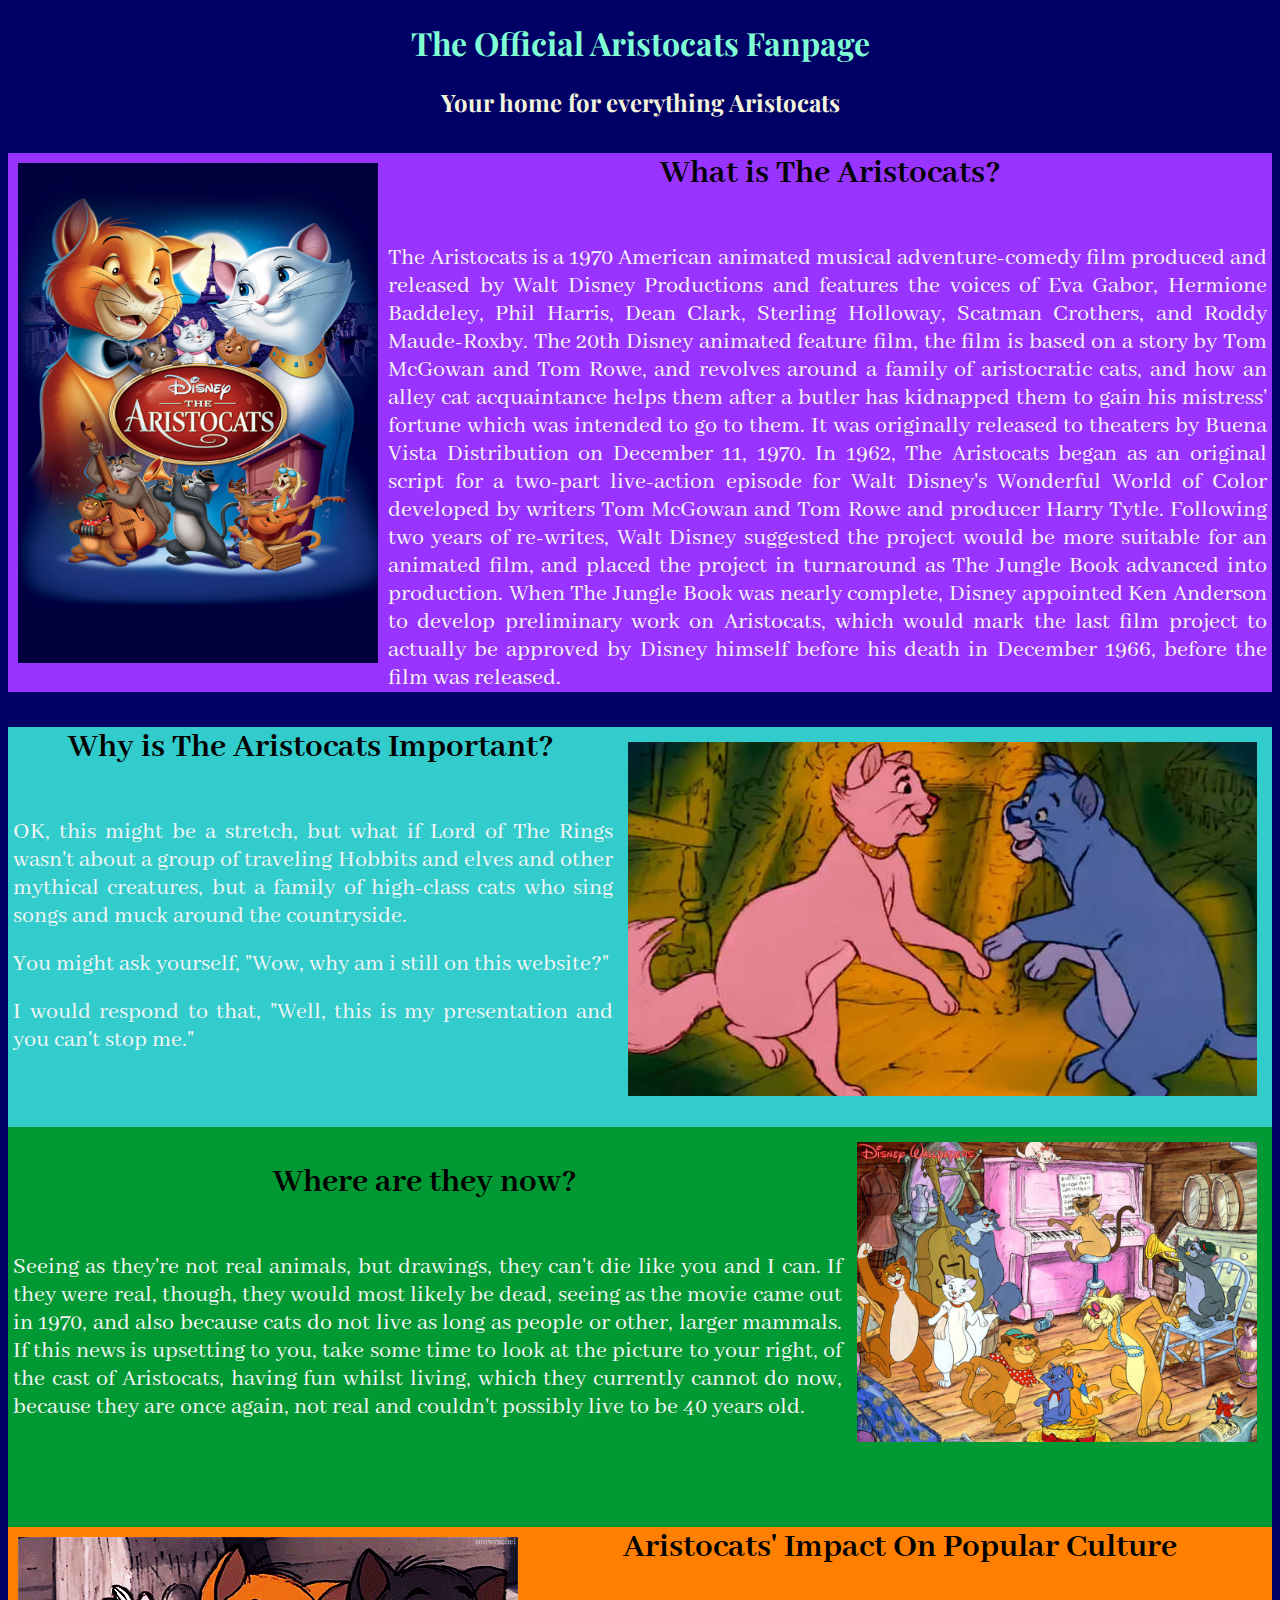
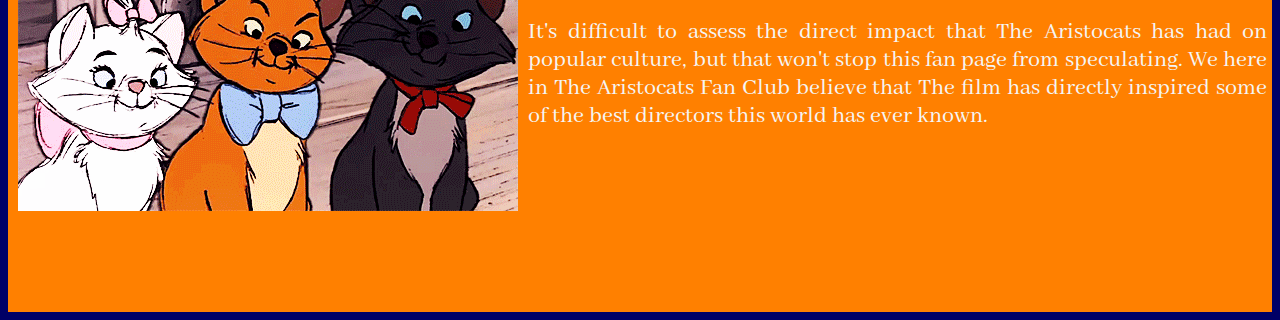
==== index.html @ b543c955 "This project is a exploration on the current fear-mongering state of websites like infowar and the w" ====
<!doctype html>

<html>

<head>
    <link href="https://fonts.googleapis.com/css?family=Abhaya+Libre|Playfair+Display|Roboto+Slab" rel="stylesheet">

    <title>Aristocats Fanpage</title>
    <link rel="stylesheet" type="text/css" href="style.css">

    <script src="script.js" type="text/javascript">
    </script>

    <script src="https://ajax.googleapis.com/ajax/libs/jquery/3.1.1/jquery.min.js">
    </script>

</head>

<body>

    <h1>The Official Aristocats Fanpage</h1>
    <h2>Your home for everything Aristocats</h2>

    <div id="firstdiv">
        <span id="target1" onclick="swapdiv('target1', 'source1')">
    <img id="aristocats-cover" src="aristocats-cover.jpeg" alt="some-cats" style="width:360px; height:500px;">
    
    <h3>What is The Aristocats?</h3>
    <p>The Aristocats is a 1970 American animated musical adventure-comedy film produced and released by Walt Disney Productions and features the voices of Eva Gabor, Hermione Baddeley, Phil Harris, Dean Clark, Sterling Holloway, Scatman Crothers, and Roddy Maude-Roxby. The 20th Disney animated feature film, the film is based on a story by Tom McGowan and Tom Rowe, and revolves around a family of aristocratic cats, and how an alley cat acquaintance helps them after a butler has kidnapped them to gain his mistress' fortune which was intended to go to them. It was originally released to theaters by Buena Vista Distribution on December 11, 1970. In 1962, The Aristocats began as an original script for a two-part live-action episode for Walt Disney's Wonderful World of Color developed by writers Tom McGowan and Tom Rowe and producer Harry Tytle. Following two years of re-writes, Walt Disney suggested the project would be more suitable for an animated film, and placed the project in turnaround as The Jungle Book advanced into production. When The Jungle Book was nearly complete, Disney appointed Ken Anderson to develop preliminary work on Aristocats, which would mark the last film project to actually be approved by Disney himself before his death in December 1966, before the film was released.</p>
    </span>
    </div>

    <div id="div1" style="display:none;">
        <span id="source1">
        <img id="aristocats-cover" src="bushknew3.jpg" alt="bushiebush" style="width:360px; height:500px;">
        
        <h3>George Bush is the Anti-Christ</h3>
        <p>Revelation says the number of the beast (the Antichrist) is 666 – it does not say this is the number of his name, though that could be part of it, but it cannot only be connected to his name or else it would have simply said so, and saved us the trouble of broadening our search.  It indicates that we are to construct the number by compiling individual digits "Six hundred threescore and six", so let's use his name for the first 6, and go on to the second number used by numerologists, the date of his birth.</p>

<p>Mr. Bush was born July 6, 1946.  If you add up all the digits in his date of birth  you get 7+6+1+9+4+6 = 33 = 3+3 = 6.  There - now we have our second six.</p> 

        <p>The third number used by numerologists is the "fate" number.  Many numerologists find the fate, destiny or ‘lucky’ number by simply taking the day of the month of your birth (and reducing if necessary) – since Bush’s birth day is the 6th of July – no reduction is necessary. </p>
        </span>
    </div>

    <div id="seconddiv">
        <span id="target2" onclick="swapdiv('target2', 'source2')">
    <img id="dancing-cats" src="dancing-cats.jpeg" alt="some-cats-dancing" style="width:629px; height:354px;">
    <h3>Why is The Aristocats Important?</h3>
    
    <p>OK, this might be a stretch, but what if Lord of The Rings wasn't about a group of traveling Hobbits and elves and other mythical creatures, but a family of high-class cats who sing songs and muck around the countryside. 
        <p>You might ask yourself, "Wow, why am i still on this website?"</p>
        <p>I would respond to that, "Well, this is my presentation and you can't stop me."  </p>
    </span>
    </div>

    <div id="div2" style="display:none;">
        <span id="source2">
        <img id="dancing-cats" src="devil-obama.jpg" alt="badobama" style="width:480px; height:360px;">
        
        <h3>Barack Obama is also The Anti-Christ</h3>
        <p>“Here is wisdom. Let him that hath understanding count the number of the beast: for it is the number of a man; and his number is Six hundred threescore and six.” Revelation 13:18 His number will identify him. 666
        
        <p>6 + 6 + 6 = 18 is the total number of letters in the name Barack Hussein Obama.</p>
        </span>
    </div>

    <div class="sassydiv">
        <span id="target3" onclick="swapdiv('target3', 'source3')">
        <img id="somanycats" src="somanycats.jpg" alt="toomanycats" style="width:400px; height 200px;">
      <h3>Where are they now?</h3>
    <p>Seeing as they're not real animals, but drawings, they can't die like you and I can. If they were real, though, they would most likely be dead, seeing as the movie came out in 1970, and also because cats do not live as long as people or other, larger mammals. If this news is upsetting to you, take some time to look at the picture to your right, of the cast of Aristocats, having fun whilst living, which they currently cannot do now, because they are once again, not real and couldn't possibly live to be 40 years old.
   </p>
    </span>
    </div>

    <div id="div3" style="display:none;">
        <span id="source3">
        <img id="somanycats" src="the-truth.png" alt="bushiebush" style="width:600px; height:350px;">
        
        <h3>The Cover-Up</h3>
        <p>The kingdom’s involvement was deliberately covered up at the highest levels of our government. Investigations were throttled. Co-conspirators were let off the hook.</p>
            
       <p> Everyone from Join Terrorism Task Force members to FBI agents and Virginia law enforcement say that despite evidence leading to the Saudi Embassy in Washington, investigations were derailed repeatedly by higher ups.</p>
            
        <p>Those sources say the pages missing from the 9/11 congressional inquiry report details ‘incontrovertible evidence’ gathered from both CIA and FBI case files of official Saudi assistance for at least two of the Saudi hijackers who settled in San Diego.</p>
        </span>
    </div>

    <div id="divfour">
        <span id="target4" onclick="swapdiv('target4', 'source4')">
    <img id="nosecats" src="giphy.gif" alt="too_hot_for_tv" style="width:500px; height:274px;">
        <h3>Aristocats' Impact On Popular Culture</h3>
    <p>It's difficult to assess the direct impact that The Aristocats has had on popular culture, but that won't stop this fan page from speculating. We here in The Aristocats Fan Club believe that The film has directly inspired some of the best directors this world has ever known.</p>
    </span>
    </div>

    <div id="div4" style="display:none;">
        <span id="source4">
        <img id="nosecats" src="hqdefault.jpg" alt="truth" style="width:480px; height:360px;">
        
        <h3>9/11 Was an Inside Job</h3>
        <p>To sum it all up:</p>
        <ul>
            <li>The last two presidents were botht he anti-christ</li>
            <li>9/11 was an inside job</li>
            <li>The Aristocats are the only solace in a world filled with hate and devil-spawned presidents.</li>
            <li><a href="https://www.youtube.com/watch?v=q6EoRBvdVPQ">And This Video</a></li>
            </ul>
        </span>
    </div>

</body>

</html>
---- style.css ----
h1 {
  color: aquamarine;
  text-align: center;
  font-family: 'Playfair Display', serif; }

h1:hover {
  font-size: 40px;
  transition: .5s; }

h2 {
  color: beige;
  text-align: center;
  font-family: 'Playfair Display', serif; }

body {
  text-align: justify;
  background-color: #000066; }

#aristocats-cover {
  float: left;
  margin: 10px; }

#firstdiv {
  width: 100%;
  min-height: 530px;
  background-color: #9933ff; }

#firstdiv:hover {
  min-height: 545px;
  background-color: #cc99ff;
  transition: .4s; }

#seconddiv {
  width: 100%;
  min-height: 400px;
  background-color: #33cccc; }

#seconddiv:hover {
  min-height: 415px;
  background-color: #99e6e6;
  transition: .4s; }

#aristocats-cover:hover {
  margin: 30px;
  transition: .3s; }

p {
  color: whitesmoke;
  font-family: 'Abhaya Libre', serif;
  font-size: 24px;
  text-align: justify;
  margin: 5px;
  padding-top: 15px; }

#dancing-cats {
  float: right;
  margin: 15px; }

#dancing-cats:hover {
  margin: 20px;
  transition: .4s; }

.sassydiv {
  background-color: #009933;
  width: 100%;
  min-height: 400px;
  float: left; }

.sassydiv:hover {
  background-color: #00e64d;
  transition: .3s;
  min-height: 420px; }

#somanycats {
  float: right;
  margin: 15px; }

#somanycats:hover {
  margin: 10px;
  transition: .3s; }

h3 {
  text-align: center;
  font-size: 35px;
  font-family: 'Abhaya Libre', serif; }

#divfour {
  width: 100%;
  min-height: 750px;
  background-color: #ff8000; }

#divfour:hover {
  min-height: 760px;
  background-color: #ffa64d;
  transition: .3s; }

#nosecats {
  float: left;
  margin: 10px; }

#nosecats:hover {
  margin: 15px;
  transition: .3s; }

li {
  color: whitesmoke;
  font-family: 'Abhaya Libre', serif;
  font-size: 24px;
  text-align: justify;
  margin: 5px;
  padding-top: 15px; }

/*# sourceMappingURL=style.css.map */
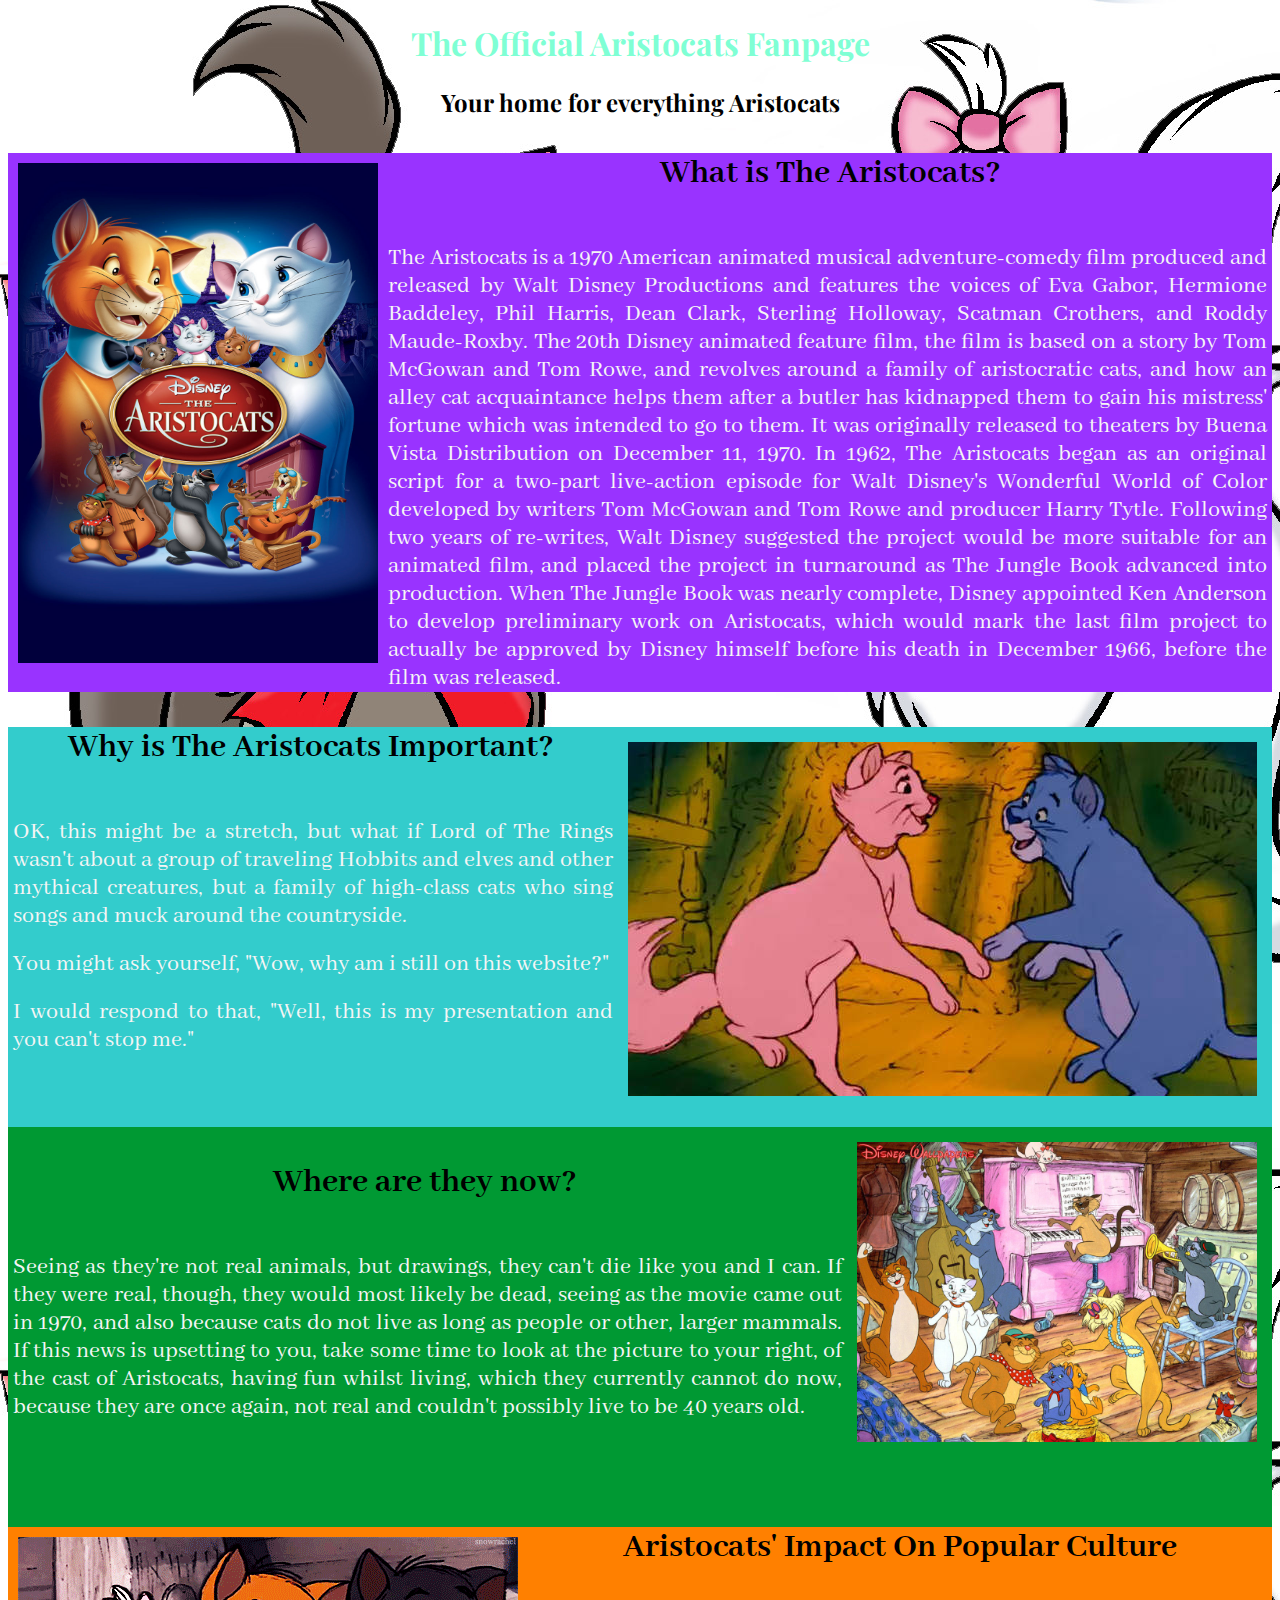
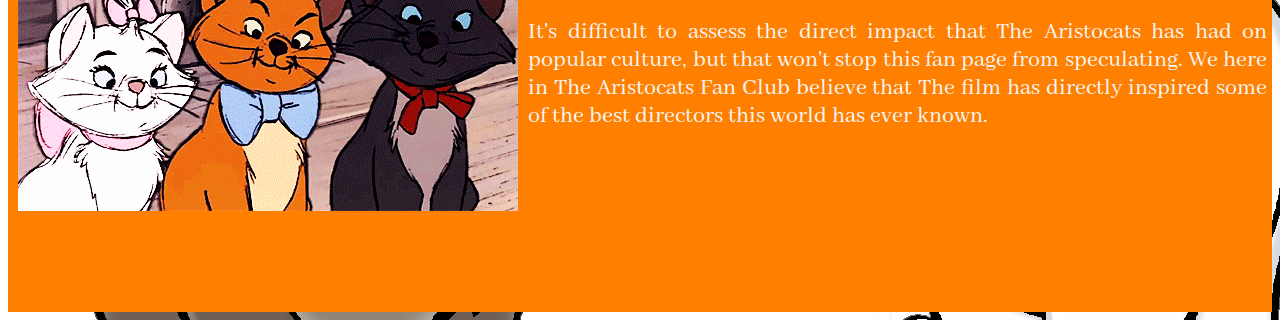
==== commit 81aad469: "lo siento" ====
--- a/index.html
+++ b/index.html
@@ -16,7 +16,7 @@
 
 </head>
 
-<body>
+<body background="background.jpg">
 
     <h1>The Official Aristocats Fanpage</h1>
     <h2>Your home for everything Aristocats</h2>
--- a/style.css
+++ b/style.css
@@ -8,7 +8,7 @@
   transition: .5s; }
 
 h2 {
-  color: beige;
+  color: black;
   text-align: center;
   font-family: 'Playfair Display', serif; }
 
